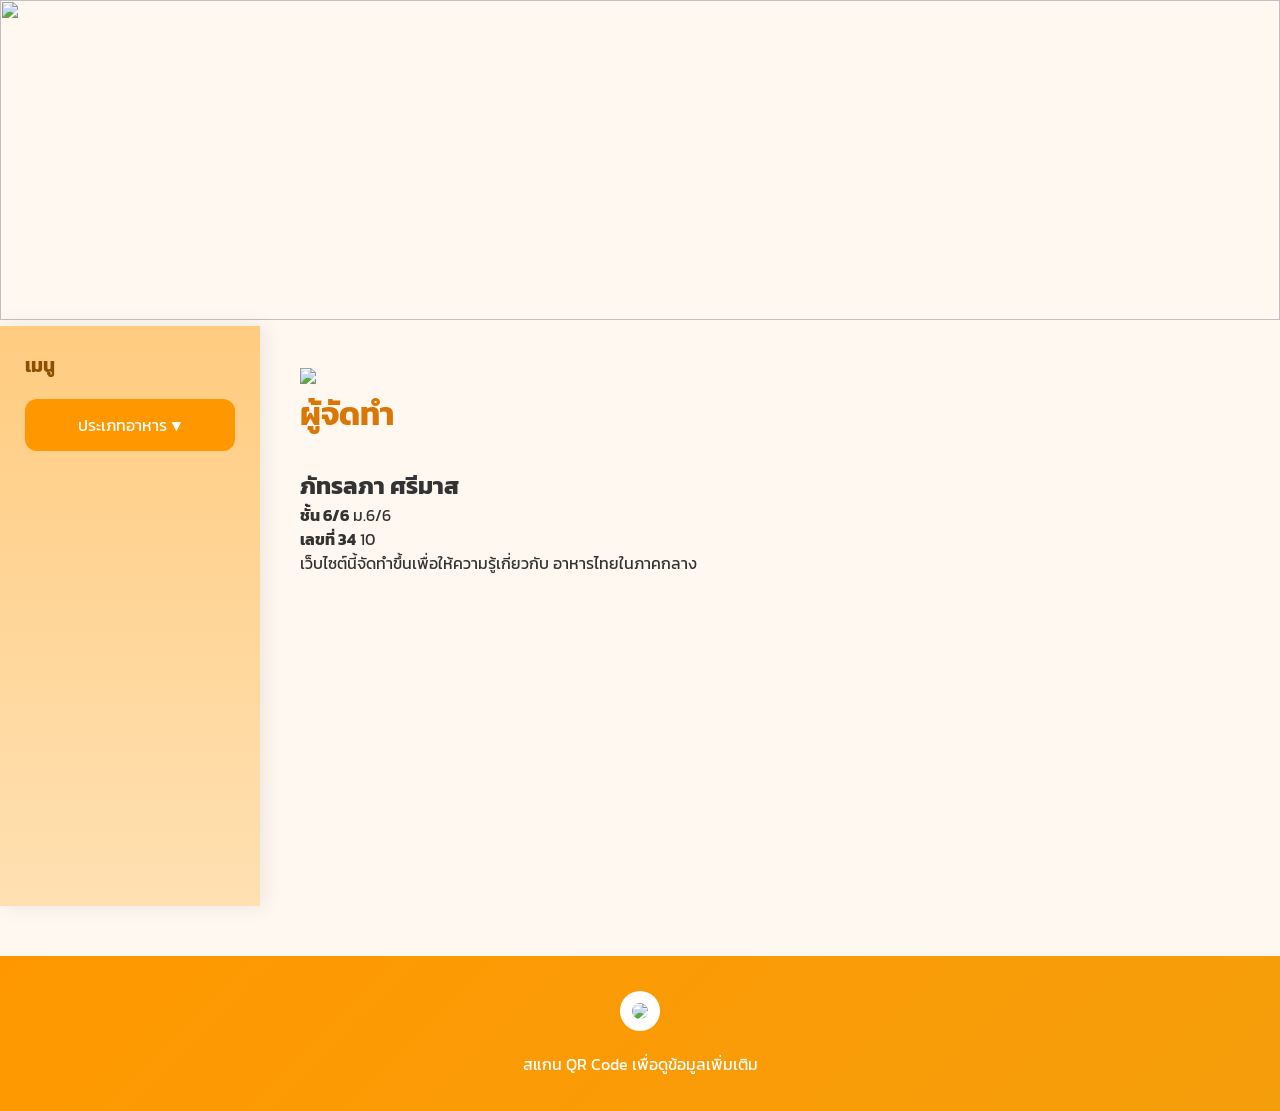
==== about.html @ c631b14a "Add files via upload" ====
<!DOCTYPE html>
<html lang="th">
  <head>
    <meta charset="UTF-8" />
    <meta name="viewport" content="width=device-width, initial-scale=1.0" />
    <title>ผู้จัดทำ</title>
    <link rel="stylesheet" href="styles.css" />
  </head>
  <body>
    <header>
      <img src="images/banner.jpg" class="banner" />
    </header>

    <div class="container">
      <aside class="sidebar">
        <h3>เมนู</h3>

        <div class="dropdown">
          <button>ประเภทอาหาร ▼</button>

          <div class="dropdown-content">
            <a href="home.html">หน้าแรก</a>
            <a href="singledish.html">อาหารจานเดียว</a>
            <a href="curry.html">ประเภทแกง</a>
            <a href="about.html">ผู้จัดทำ</a>
          </div>
        </div>
      </aside>

      <main>
        <div class="profile-card">
          <img src="images/profile.jpg" class="profile-img" />

          <h1>ผู้จัดทำ</h1>

          <h2>ภัทรลภา ศรีมาส</h2>

          <p><strong>ชั้น 6/6</strong> ม.6/6</p>
          <p><strong>เลขที่ 34</strong> 10</p>
          <p>เว็บไซต์นี้จัดทำขึ้นเพื่อให้ความรู้เกี่ยวกับ อาหารไทยในภาคกลาง</p>
        </div>
      </main>
    </div>

    <footer>
      <img src="images/qr.png" class="qr" />
      <p>สแกน QR Code เพื่อดูข้อมูลเพิ่มเติม</p>
    </footer>
  </body>
</html>
---- styles.css ----
/* =========================
   IMPORT FONT
========================= */
@import url("https://fonts.googleapis.com/css2?family=Kanit:wght@300;400;500;700&display=swap");

/* =========================
   RESET
========================= */
* {
  margin: 0;
  padding: 0;
  box-sizing: border-box;
  font-family: "Kanit", sans-serif;
}

html {
  scroll-behavior: smooth;
}

body {
  background: #fff8f0;
  color: #333;
  animation: pageLoad 0.8s ease;
  min-height: 100vh;
}

/* =========================
   ANIMATION
========================= */

@keyframes pageLoad {
  from {
    opacity: 0;
  }
  to {
    opacity: 1;
  }
}

@keyframes fadeUp {
  from {
    opacity: 0;
    transform: translateY(40px);
  }
  to {
    opacity: 1;
    transform: translateY(0);
  }
}

@keyframes fadeDown {
  from {
    opacity: 0;
    transform: translateY(-40px);
  }
  to {
    opacity: 1;
    transform: translateY(0);
  }
}

@keyframes float {
  0% {
    transform: translateY(0px);
  }
  50% {
    transform: translateY(-8px);
  }
  100% {
    transform: translateY(0px);
  }
}

@keyframes pulse {
  0% {
    box-shadow: 0 0 0 rgba(255, 152, 0, 0);
  }
  50% {
    box-shadow: 0 0 25px rgba(255, 152, 0, 0.4);
  }
  100% {
    box-shadow: 0 0 0 rgba(255, 152, 0, 0);
  }
}

/* =========================
   LANDING PAGE
========================= */

.landing {
  background: linear-gradient(rgba(0, 0, 0, 0.45), rgba(0, 0, 0, 0.45)),
    url("../images/bg.jpg");
  background-size: cover;
  background-position: center;
  background-repeat: no-repeat;
}

.overlay {
  min-height: 100vh;
  display: flex;
  flex-direction: column;
  justify-content: center;
  align-items: center;
  text-align: center;
  padding: 20px;
}

.overlay h1 {
  color: white;
  font-size: 4rem;
  margin-bottom: 20px;
  animation: fadeDown 1s ease;
}

.overlay p {
  color: #fff;
  font-size: 1.4rem;
  margin-bottom: 40px;
  animation: fadeUp 1s ease;
}

.btn-group {
  display: flex;
  gap: 20px;
  flex-wrap: wrap;
  justify-content: center;
}

/* =========================
   BUTTON
========================= */

.btn {
  text-decoration: none;
  color: white;
  background: linear-gradient(135deg, #ff9800, #ffb300);
  padding: 15px 35px;
  border-radius: 50px;
  font-size: 1rem;
  transition: 0.4s;
  box-shadow: 0 8px 20px rgba(0, 0, 0, 0.2);
}

.btn:hover {
  transform: translateY(-6px) scale(1.05);

  box-shadow: 0 15px 30px rgba(0, 0, 0, 0.3);

  animation: pulse 1s infinite;
}

/* =========================
   HEADER
========================= */

header {
  width: 100%;
  overflow: hidden;
}

.banner {
  width: 100%;
  height: 320px;
  object-fit: cover;
  animation: fadeDown 1s ease;
}

/* =========================
   LAYOUT
========================= */

.container {
  display: flex;
  min-height: calc(100vh - 320px);
}

/* =========================
   SIDEBAR
========================= */

.sidebar {
  width: 260px;
  background: linear-gradient(to bottom, #ffcc80, #ffe0b2);

  padding: 25px;
  box-shadow: 4px 0 20px rgba(0, 0, 0, 0.08);
}

.sidebar h3 {
  margin-bottom: 20px;
  color: #8d4f00;
}

.dropdown button {
  width: 100%;
  padding: 14px;
  border: none;
  border-radius: 12px;
  background: #ff9800;
  color: white;
  font-size: 1rem;
  cursor: pointer;
  transition: 0.3s;
}

.dropdown button:hover {
  background: #ffb300;
}

.dropdown-content {
  display: none;
  margin-top: 10px;
  border-radius: 12px;
  overflow: hidden;
}

.dropdown:hover .dropdown-content {
  display: block;
}

.dropdown-content a {
  display: block;
  padding: 15px;
  background: #fff;
  text-decoration: none;
  color: #333;
  transition: 0.3s;
}

.dropdown-content a:hover {
  background: #ff9800;
  color: white;
  padding-left: 25px;
}

/* =========================
   MAIN
========================= */

main {
  flex: 1;
  padding: 40px;
  animation: fadeUp 1s ease;
}

main h1 {
  margin-bottom: 30px;
  color: #d97706;
}

/* =========================
   CARD
========================= */

.card-container {
  display: flex;
  gap: 30px;
  flex-wrap: wrap;
}

.card {
  width: 320px;
  background: white;
  border-radius: 25px;
  overflow: hidden;
  box-shadow: 0 10px 25px rgba(0, 0, 0, 0.12);
  transition: 0.5s;
  animation: float 4s infinite ease-in-out;
}

.card:hover {
  transform: translateY(-12px) scale(1.03);

  box-shadow: 0 20px 40px rgba(0, 0, 0, 0.25);
}

.card img {
  width: 100%;
  height: 220px;
  object-fit: cover;
  transition: 0.5s;
}

.card:hover img {
  transform: scale(1.12);
}

.card h3 {
  padding: 20px;
  text-align: center;
  color: #ff9800;
}

.card a {
  text-decoration: none;
}

/* =========================
   CONTENT IMAGE
========================= */

.content-img {
  width: 100%;
  border-radius: 20px;
  margin-bottom: 30px;
  transition: 0.5s;
  cursor: pointer;
}

.content-img:hover {
  transform: scale(1.03);
  box-shadow: 0 15px 35px rgba(0, 0, 0, 0.25);
}

/* =========================
   VIDEO
========================= */

video {
  width: 100%;
  border-radius: 20px;
  margin: 30px 0;
  box-shadow: 0 8px 25px rgba(0, 0, 0, 0.15);
}

/* =========================
   LIST
========================= */

ul {
  list-style: none;
}

ul li {
  background: white;
  margin-bottom: 18px;
  padding: 18px;
  border-left: 8px solid #ff9800;
  border-radius: 15px;
  box-shadow: 0 5px 15px rgba(0, 0, 0, 0.08);
  transition: 0.3s;
}

ul li:hover {
  transform: translateX(10px);
}

/* =========================
   FOOTER
========================= */

footer {
  background: linear-gradient(135deg, #ff9800, #f59e0b);

  color: white;
  text-align: center;
  padding: 35px 20px;
  margin-top: 50px;
}

footer p {
  margin-top: 15px;
}

.qr {
  width: 130px;
  background: white;
  padding: 12px;
  border-radius: 20px;
  transition: 0.4s;
}

.qr:hover {
  transform: rotate(5deg) scale(1.12);
}

/* =========================
   SCROLLBAR
========================= */

::-webkit-scrollbar {
  width: 10px;
}

::-webkit-scrollbar-track {
  background: #ffe0b2;
}

::-webkit-scrollbar-thumb {
  background: #ff9800;
  border-radius: 20px;
}

::-webkit-scrollbar-thumb:hover {
  background: #e68900;
}

/* =========================
   MOBILE
========================= */

@media (max-width: 768px) {
  .overlay h1 {
    font-size: 2.5rem;
  }

  .overlay p {
    font-size: 1rem;
  }

  .container {
    flex-direction: column;
  }

  .sidebar {
    width: 100%;
  }

  main {
    padding: 25px;
  }

  .banner {
    height: 180px;
  }

  .card {
    width: 100%;
  }

  .btn-group {
    flex-direction: column;
  }

  .btn {
    width: 250px;
    text-align: center;
  }
}
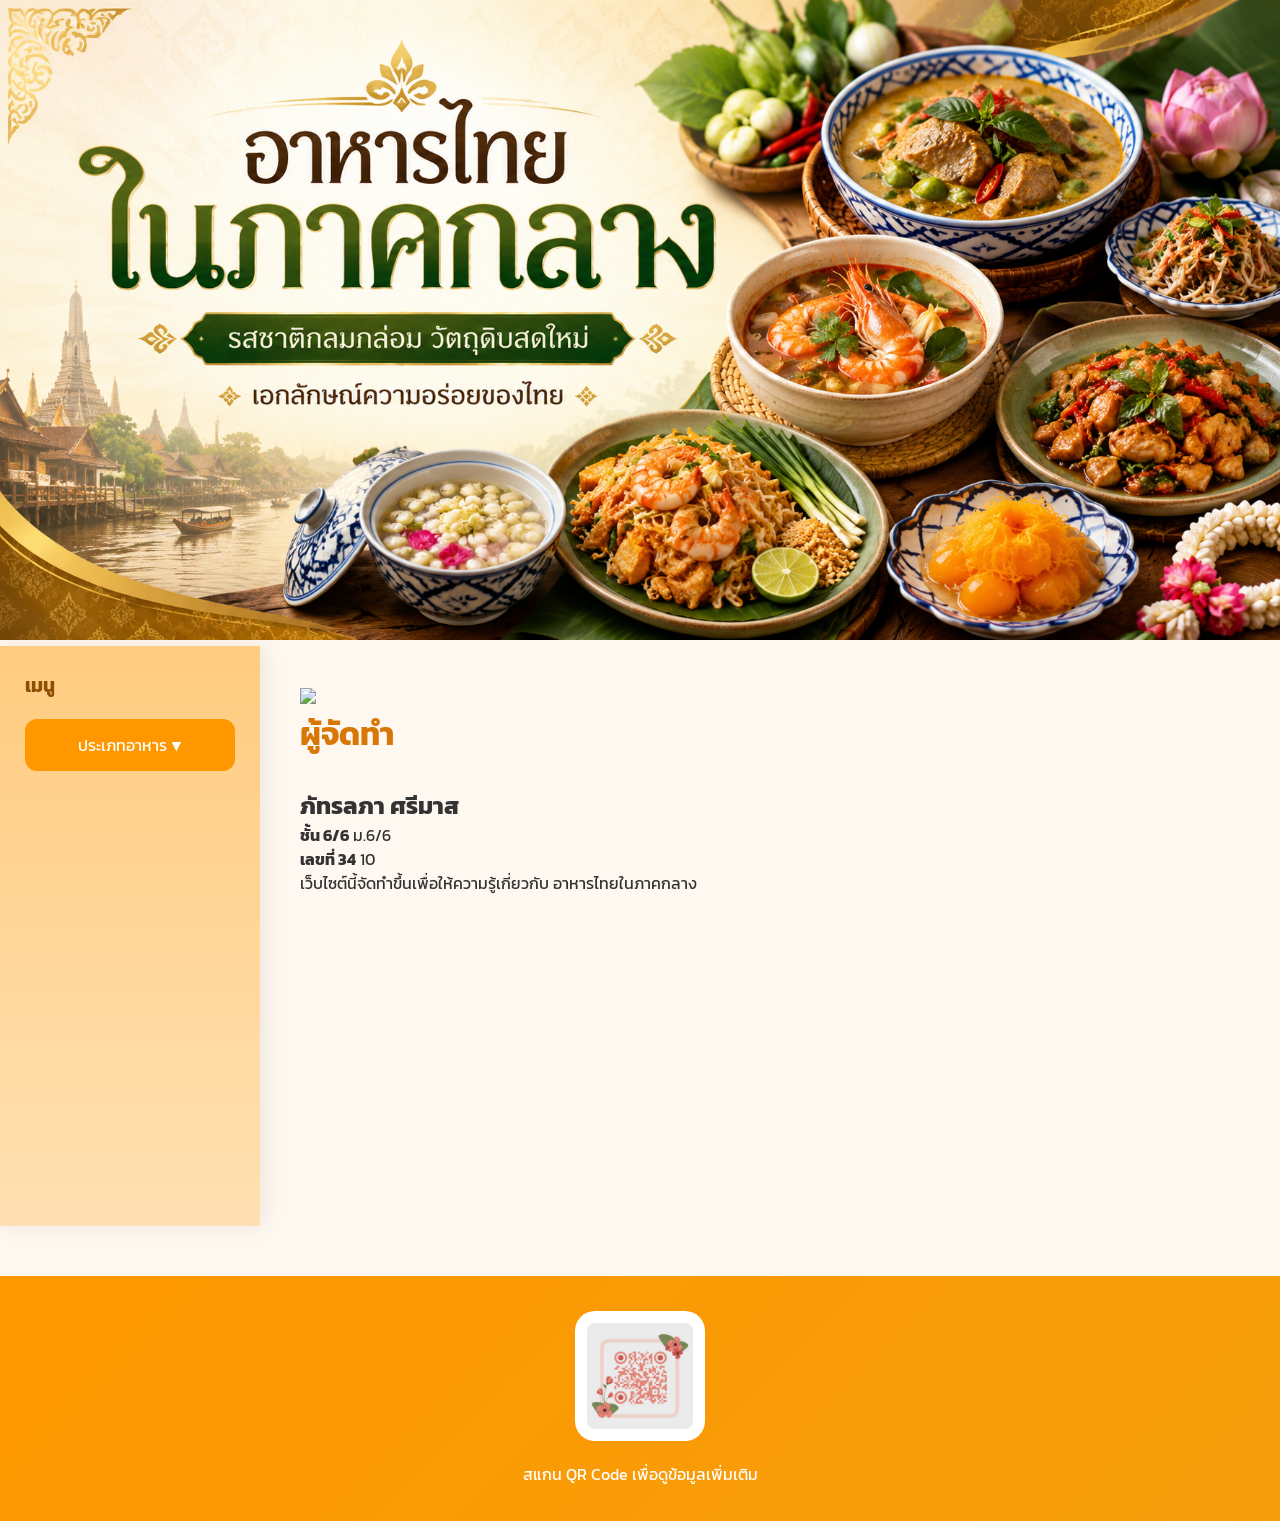
==== commit 598e43f3: "Add files via upload" ====
--- a/about.html
+++ b/about.html
@@ -8,7 +8,7 @@
   </head>
   <body>
     <header>
-      <img src="images/banner.jpg" class="banner" />
+      <img src="banner.jpg" class="banner" />
     </header>
 
     <div class="container">
@@ -43,7 +43,7 @@
     </div>
 
     <footer>
-      <img src="images/qr.png" class="qr" />
+      <img src="qr.png" class="qr" />
       <p>สแกน QR Code เพื่อดูข้อมูลเพิ่มเติม</p>
     </footer>
   </body>
--- a/styles.css
+++ b/styles.css
@@ -89,7 +89,7 @@
 
 .landing {
   background: linear-gradient(rgba(0, 0, 0, 0.45), rgba(0, 0, 0, 0.45)),
-    url("../images/bg.jpg");
+    url("bg.jpg");
   background-size: cover;
   background-position: center;
   background-repeat: no-repeat;
@@ -160,7 +160,6 @@
 
 .banner {
   width: 100%;
-  height: 320px;
   object-fit: cover;
   animation: fadeDown 1s ease;
 }
@@ -259,7 +258,7 @@
 }
 
 .card {
-  width: 320px;
+  width: 350px;
   background: white;
   border-radius: 25px;
   overflow: hidden;
@@ -276,7 +275,6 @@
 
 .card img {
   width: 100%;
-  height: 220px;
   object-fit: cover;
   transition: 0.5s;
 }
@@ -394,6 +392,51 @@
 ::-webkit-scrollbar-thumb:hover {
   background: #e68900;
 }
+.food-card {
+  display: flex;
+  align-items: center;
+  gap: 25px;
+
+  background: white;
+  margin-bottom: 30px;
+  padding: 20px;
+
+  border-radius: 25px;
+  box-shadow: 0 10px 25px rgba(0, 0, 0, 0.1);
+
+  transition: 0.4s;
+}
+
+.food-card:hover {
+  transform: translateY(-8px);
+  box-shadow: 0 20px 35px rgba(0, 0, 0, 0.2);
+}
+
+.food-img {
+  width: 250px;
+  height: 180px;
+  object-fit: cover;
+  border-radius: 20px;
+  transition: 0.4s;
+}
+
+.food-card:hover .food-img {
+  transform: scale(1.05);
+}
+
+.food-info {
+  flex: 1;
+}
+
+.food-info h2 {
+  color: #ff9800;
+  margin-bottom: 15px;
+}
+
+.food-info p {
+  line-height: 1.8;
+  color: #555;
+}
 
 /* =========================
    MOBILE
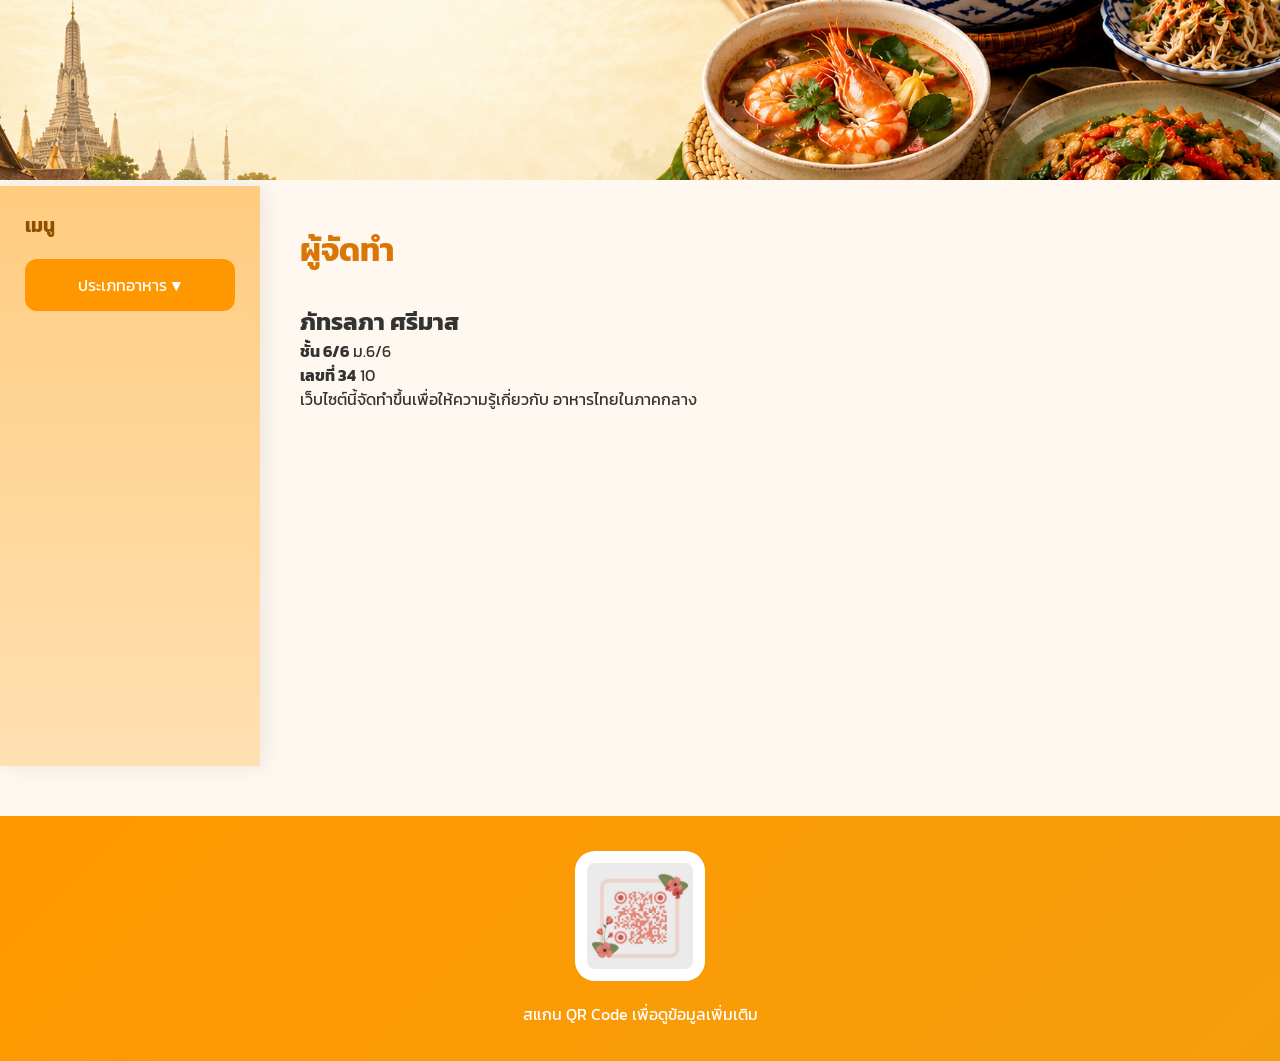
==== commit 5c982d28: "Add files via upload" ====
--- a/about.html
+++ b/about.html
@@ -29,8 +29,6 @@
 
       <main>
         <div class="profile-card">
-          <img src="images/profile.jpg" class="profile-img" />
-
           <h1>ผู้จัดทำ</h1>
 
           <h2>ภัทรลภา ศรีมาส</h2>
--- a/styles.css
+++ b/styles.css
@@ -160,10 +160,38 @@
 
 .banner {
   width: 100%;
+  height: 180px;
   object-fit: cover;
-  animation: fadeDown 1s ease;
-}
-
+  object-position: center;
+}
+.top-banner {
+  height: 180px;
+  background: linear-gradient(rgba(0, 0, 0, 0.4), rgba(0, 0, 0, 0.4)),
+    url("banner.jpg");
+
+  background-size: cover;
+  background-position: center;
+
+  display: flex;
+  justify-content: center;
+  align-items: center;
+
+  border-radius: 0 0 30px 30px;
+  box-shadow: 0 5px 20px rgba(0, 0, 0, 0.2);
+}
+
+.banner-overlay {
+  text-align: center;
+  color: white;
+}
+
+.banner-overlay h1 {
+  font-size: 3rem;
+}
+
+.banner-overlay p {
+  font-size: 1.2rem;
+}
 /* =========================
    LAYOUT
 ========================= */
@@ -253,7 +281,7 @@
 
 .card-container {
   display: flex;
-  gap: 30px;
+  gap: 50px;
   flex-wrap: wrap;
 }
 
@@ -275,6 +303,7 @@
 
 .card img {
   width: 100%;
+  height: 450;
   object-fit: cover;
   transition: 0.5s;
 }
@@ -479,4 +508,17 @@
     width: 250px;
     text-align: center;
   }
-}
+  @media (max-width: 768px) {
+    .top-banner {
+      height: 140px;
+    }
+
+    .banner-overlay h1 {
+      font-size: 1.7rem;
+    }
+
+    .banner-overlay p {
+      font-size: 0.9rem;
+    }
+  }
+}
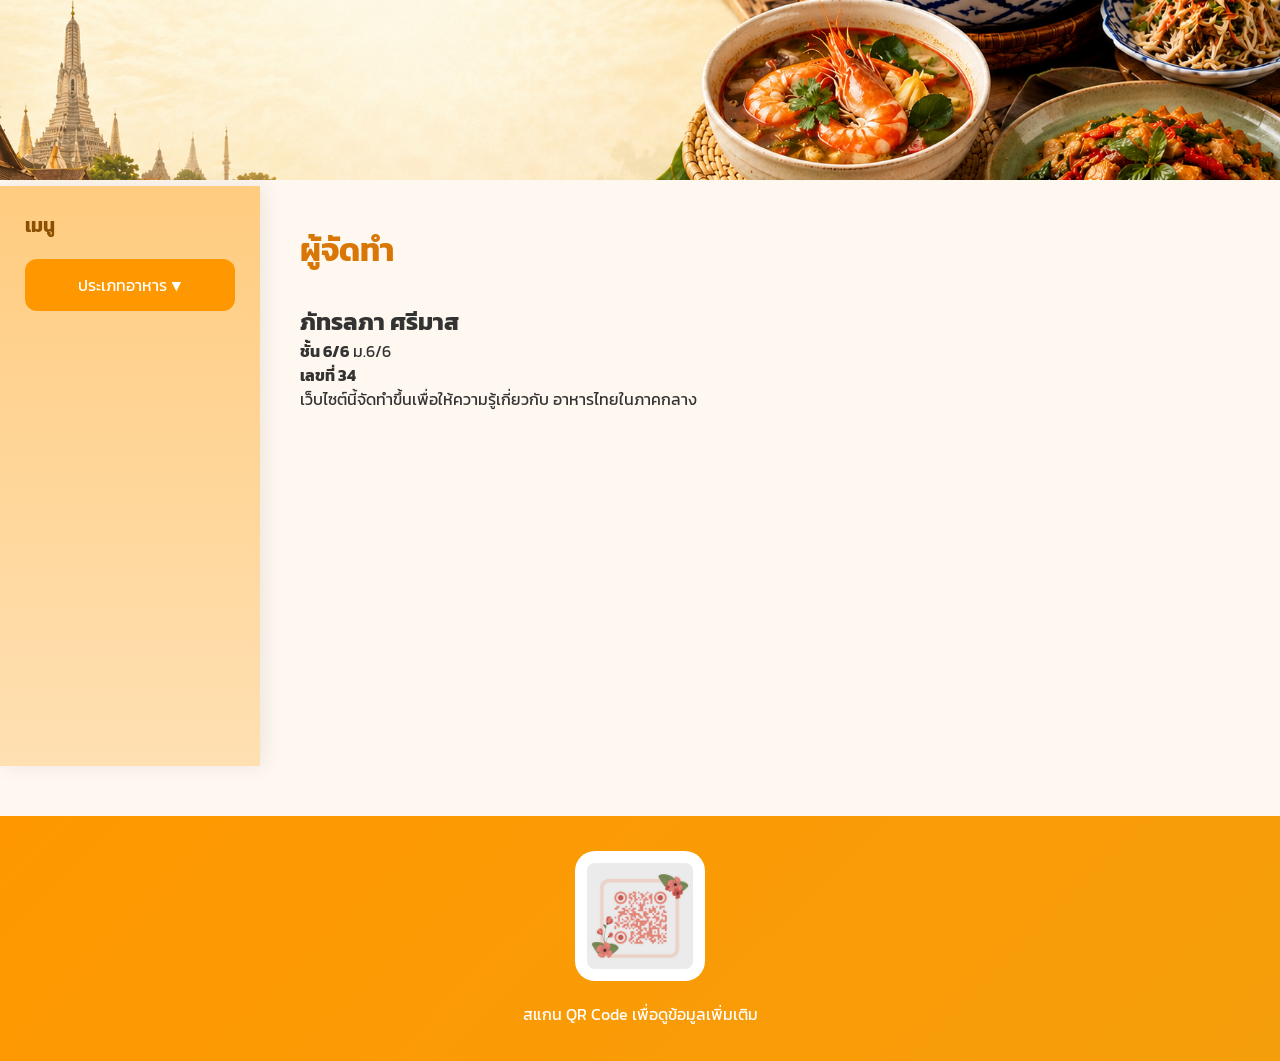
==== commit 4f14432e: "Update about.html" ====
--- a/about.html
+++ b/about.html
@@ -34,7 +34,7 @@
           <h2>ภัทรลภา ศรีมาส</h2>
 
           <p><strong>ชั้น 6/6</strong> ม.6/6</p>
-          <p><strong>เลขที่ 34</strong> 10</p>
+          <p><strong>เลขที่ 34</strong> </p>
           <p>เว็บไซต์นี้จัดทำขึ้นเพื่อให้ความรู้เกี่ยวกับ อาหารไทยในภาคกลาง</p>
         </div>
       </main>
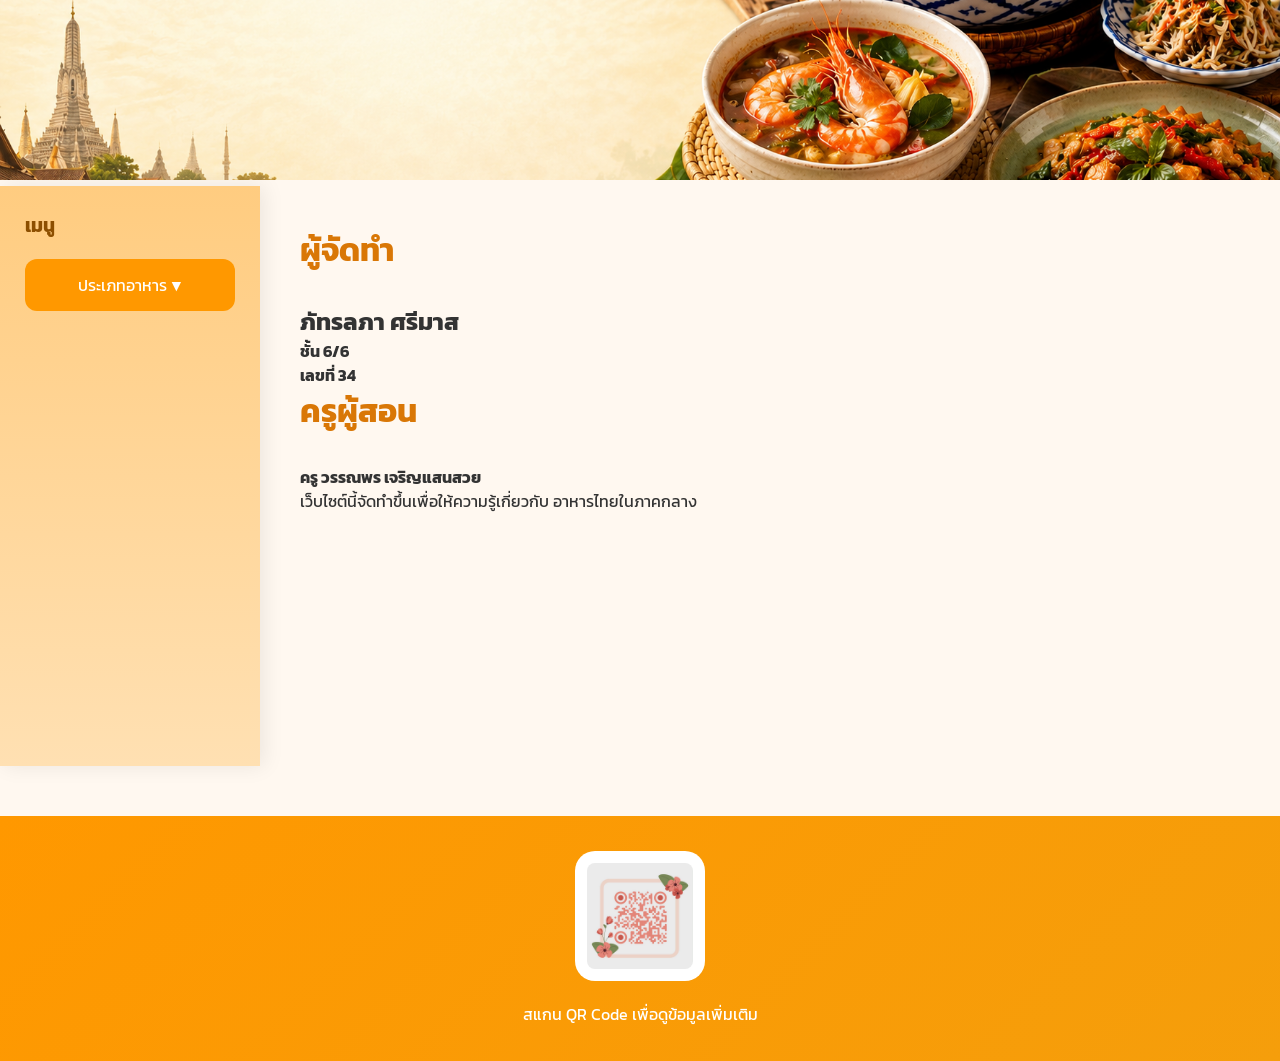
==== commit 4f68ee8c: "Remove unnecessary text and add teacher's name" ====
--- a/about.html
+++ b/about.html
@@ -33,8 +33,10 @@
 
           <h2>ภัทรลภา ศรีมาส</h2>
 
-          <p><strong>ชั้น 6/6</strong> ม.6/6</p>
+          <p><strong>ชั้น 6/6</strong> </p>
           <p><strong>เลขที่ 34</strong> </p>
+          <h1>ครูผู้สอน</h1>
+           <p><strong>ครู วรรณพร เจริญแสนสวย</strong> </p>
           <p>เว็บไซต์นี้จัดทำขึ้นเพื่อให้ความรู้เกี่ยวกับ อาหารไทยในภาคกลาง</p>
         </div>
       </main>
